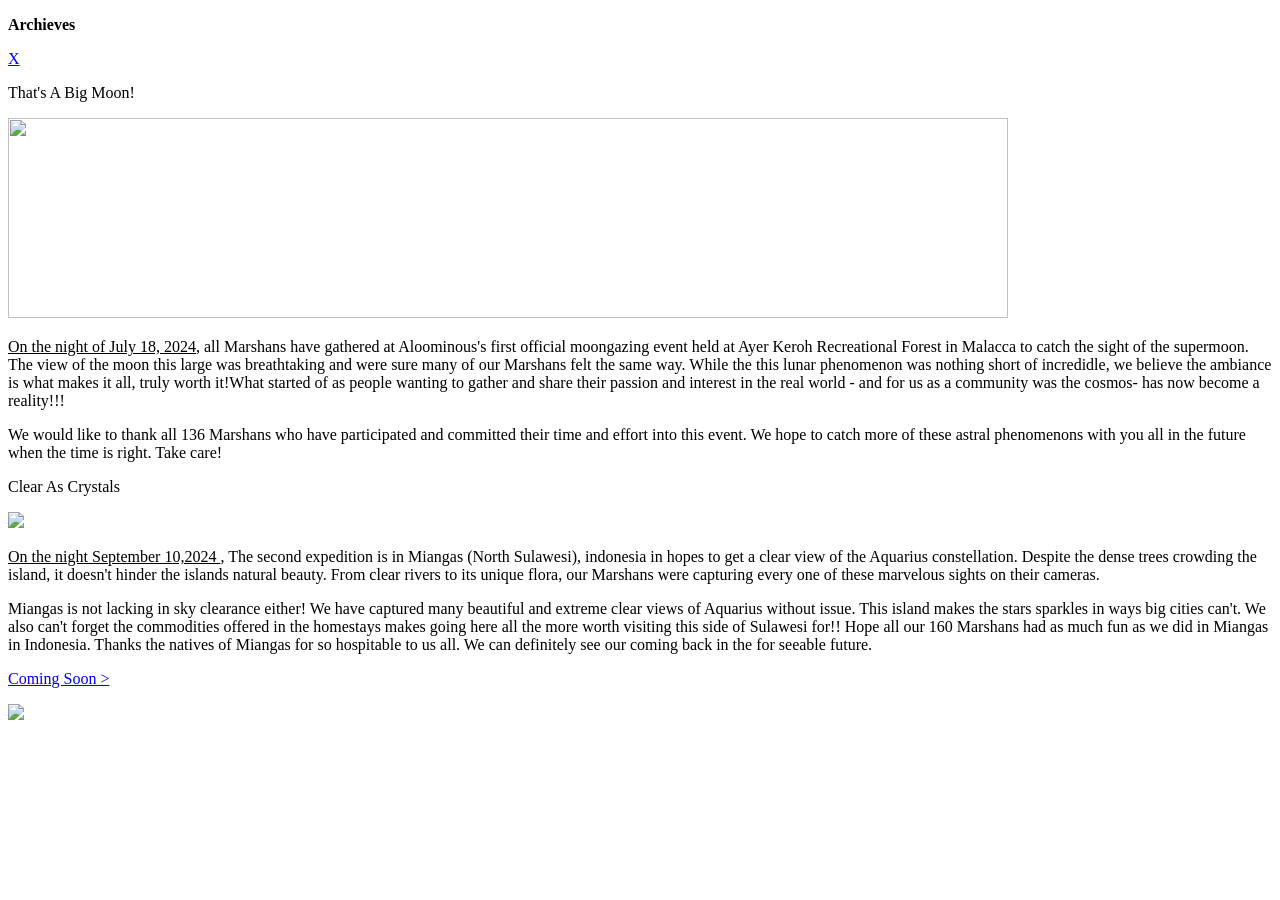
==== Archieves.html @ ae22b6c3 "Rename LONESTA/Archieves.html to Archieves.html" ====
<!DOCTYPE html>

<html>
<head>
    <title>Archievs</title>
    <link rel="stylesheet" href="Archieves.css">
    <link href="https://fonts.googleapis.com/css2?family=Press+Start+2P&display=swap" rel="stylesheet">
</head>
<body>
    
     <p id="bluebar"><b>Archieves</b></p>
    <a id="xbutton" href="home.html" class="btn">X</a>
    
    <div id="tittle1">
    <p id="Big">That's A Big Moon!</p>
    </div>
    <div id="Meme">
    <img src="images/ARCharv.png" width="1000px" height="200px">
    </div>
    <p id="text1"><u>On the night of July 18, 2024</u>, all Marshans have gathered at Aloominous's first official moongazing event held at Ayer Keroh Recreational Forest in Malacca to catch the sight of the supermoon. The view of the moon this large was breathtaking and were sure many of our Marshans felt the same way. While the this lunar phenomenon was nothing short of incredidle, we believe the ambiance is what makes it all, truly worth it!What started of as people wanting to gather and share their passion and interest in the real world - and for us as a community was the cosmos- has now become a reality!!!</p>
    <p id="text1">We would like to thank all 136 Marshans who have participated and committed their time and effort into this event. We hope to catch more of these astral phenomenons with you all in the future when the time is right. Take care!</p>
    
    <div id="tittle2">
        <p id="Clear">Clear As Crystals</p>
    </div>
    <div id="homepage">
        <img src="images/Star2.png" width="345px">
    <p id="text2"><u>On the night September 10,2024 </u>, The second expedition is in Miangas (North Sulawesi), indonesia in hopes to get a clear view of the Aquarius constellation. Despite the dense trees crowding the island, it doesn't hinder the islands natural beauty. From clear rivers to its unique flora, our Marshans were capturing every one of these marvelous sights on their cameras.</p>
<p id="text2"> Miangas is not lacking in sky clearance either! We have captured many beautiful and extreme clear views of Aquarius without issue. This island makes the stars sparkles in ways big cities can't. We also can't forget the commodities offered in the homestays makes going here all the more worth visiting this side of Sulawesi for!! Hope all our 160 Marshans had as much fun as we did in Miangas in Indonesia. Thanks the natives of Miangas for so hospitable to us all. We can definitely see our coming back in the for seeable future.</p>
    </div>

    <div id="tittle3">
        <a id="mmm" href="Event.html" class="click">Coming Soon ></p></a>
    </div>
    <div id="next">
        <img src="images/Zimbab.png" width="345px">
        

    </div>
    </div>
   
</body>
</html>
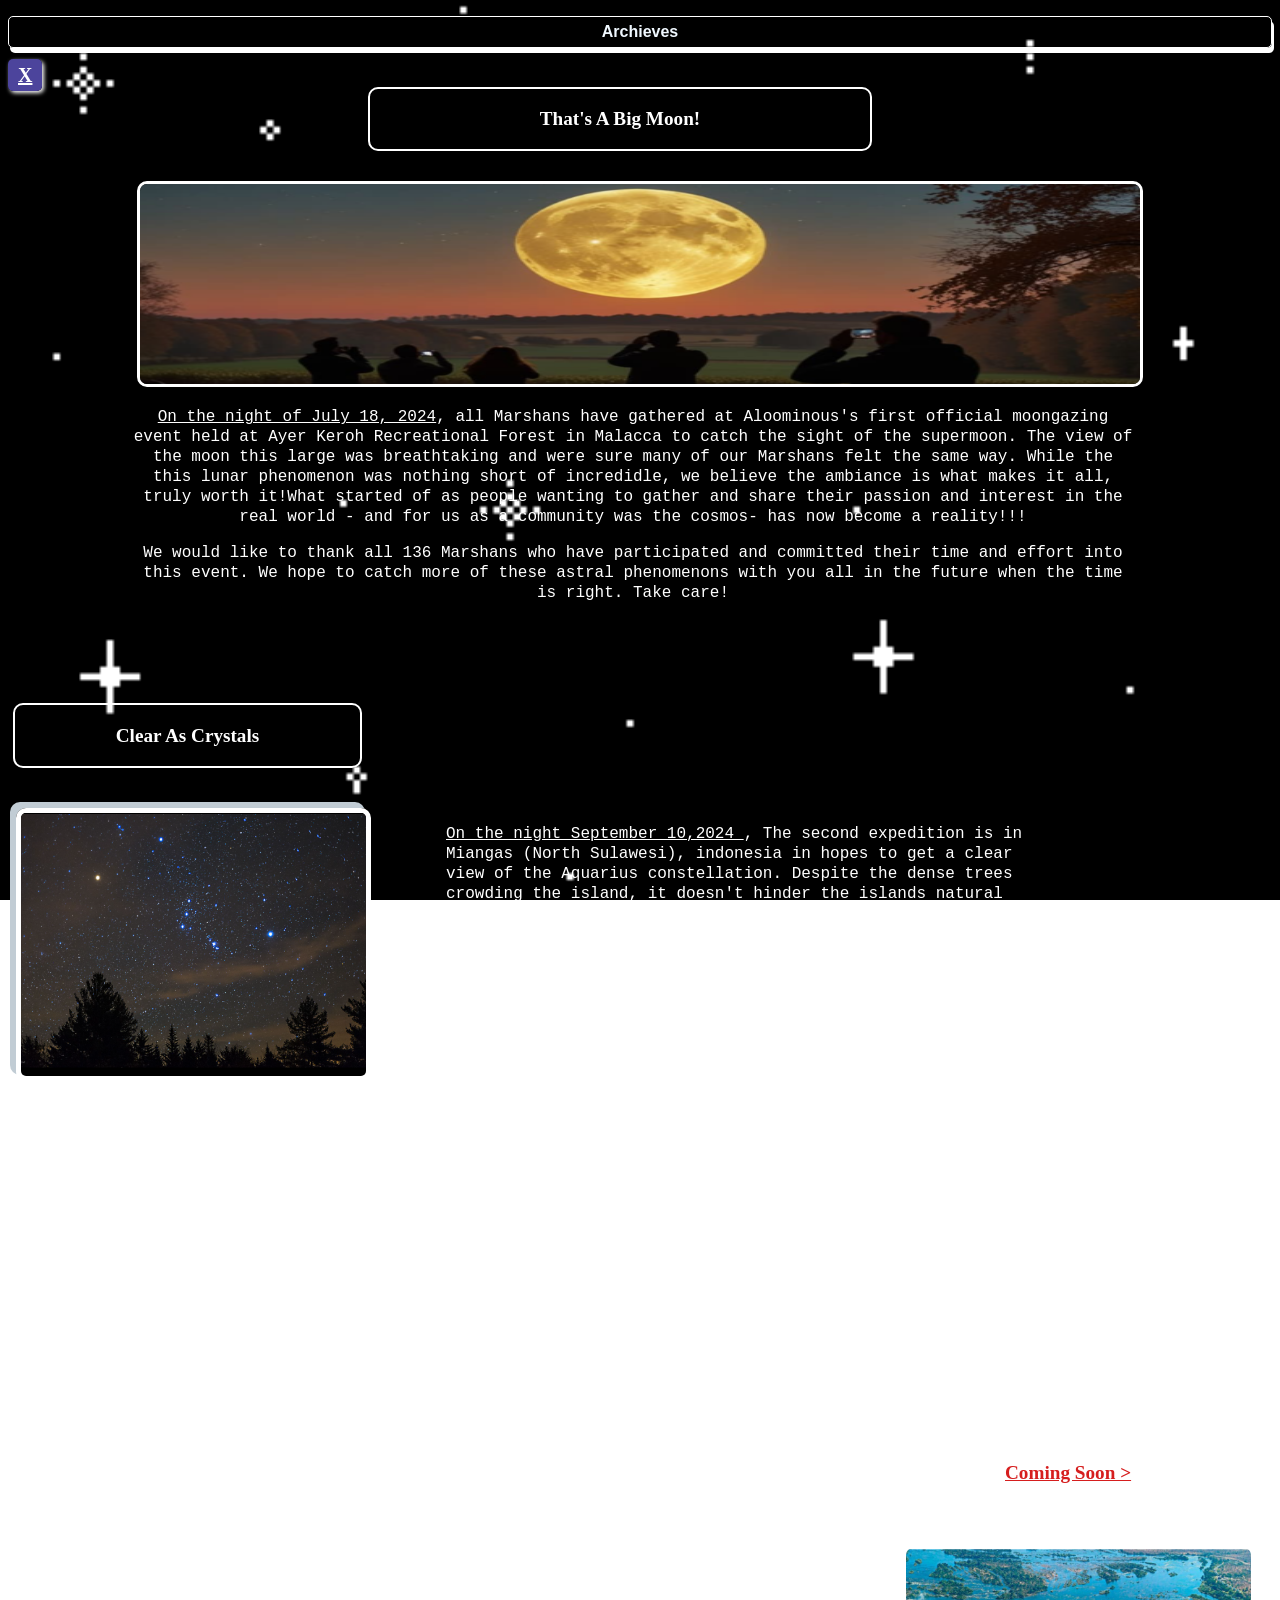
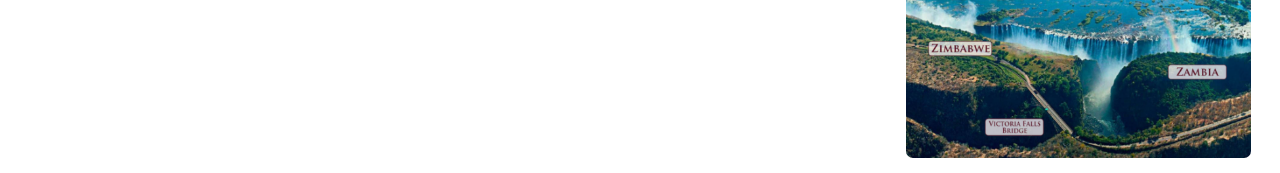
==== commit eaacf66c: "Update Archieves.html" ====
--- a/Archieves.html
+++ b/Archieves.html
@@ -9,7 +9,7 @@
 <body>
     
      <p id="bluebar"><b>Archieves</b></p>
-    <a id="xbutton" href="home.html" class="btn">X</a>
+    <a id="xbutton" href="index.html" class="btn">X</a>
     
     <div id="tittle1">
     <p id="Big">That's A Big Moon!</p>
--- a/Archieves.css
+++ b/Archieves.css
@@ -0,0 +1,153 @@
+body{
+    background-image:url(images/Stars\ Banner\ Gif.gif);
+    background-repeat: no-repeat;
+    background-attachment: fixed;
+background-size: cover;
+
+}
+
+.btn{
+    
+}
+#xbutton {
+      font-size: 20px;
+      font-weight: bold;
+      color: white;
+      background: rgb(76, 68, 156);
+      border: none;
+      padding: 5px 10px;
+      cursor: pointer;
+      width: 15px;
+      box-shadow:white 2px 2px 4px;
+      border-radius: 5px;
+      
+      
+    }
+#bluebar{
+  background:transparent;
+  text-align: center;
+  color: aliceblue;
+  padding: 6px;
+  border: 1px white solid;
+  font-family: "Black Han Sans", sans-serif;
+  box-shadow: white 2px 5px 0px;
+  border-radius: 5px;
+}
+
+#xbutton a:hover{
+    color: red;
+
+}
+
+#Meme{
+    margin-top: 30px;
+    text-align: center;
+    
+    
+}
+#Meme img{
+    border: 3px white solid;
+    border-radius: 10px;
+}
+
+#text1{
+    color: white;
+    width: 1000px;
+    text-align: center;
+    margin-left: 125px;
+    font-family: "Press Start 2P" ,'Courier New', Courier, monospace;
+    line-height: 20px;
+} 
+
+#homepage img{
+    border: 5px white solid;
+    border-radius: 10px;
+    box-shadow: rgb(193, 204, 212) -6px -6px 0px;
+}
+#homepage{
+    margin-left: 8px;
+    margin-top: 40px;
+}
+
+#text2{
+    color: white;
+    font-family: "Press Start 2P" ,'Courier New', Courier, monospace;
+    float: right;
+    margin-right: 246px;
+    word-wrap: 20px;
+    width: 580px;
+    line-height: 20px;
+}
+
+#Big{
+    text-align: center;
+    color: white;
+    font-size: larger;
+    font-weight: bolder;
+}
+
+#tittle1{
+    border: 2px white solid;
+    border-radius: 10px;
+    width: 500px;
+    margin-left: 360px;
+
+}
+
+#tittle2{
+    margin-top: 100px;
+    border: 2px white solid;
+    border-radius: 10px;
+    width: 345px;
+    margin-left: 5px;
+
+}
+#Clear{
+    text-align: center;
+    color: white;
+    font-size: larger;
+    font-weight: bolder;
+}
+#next img{
+    margin-top: 40px;
+margin-left: 895px;
+border: 3px white solid;
+    border-radius: 10px;
+}
+
+#mmm{
+    text-align: center;
+    color: rgb(214, 30, 30);
+    font-size: larger;
+    font-weight: bolder;
+}
+
+#tittle3{
+    margin-top: 375px;
+    border: 2px white solid;
+    border-radius: 10px;
+    width: 345px;
+    margin-left: 5px;
+    margin-left: 895px;
+    font-weight: bolder;
+
+}
+
+#text3{
+    color: white;
+    font-family: "Press Start 2P" ,'Courier New', Courier, monospace;
+    float: left;
+    margin-right: 246px;
+    word-wrap: 20px;
+    width: 580px;
+    line-height: 20px;
+}
+
+#mmm a:hover{
+    color: rgb(189, 9, 9);
+
+}
+.click{
+    margin-left: 100px;
+   padding-top: 15px;
+}
